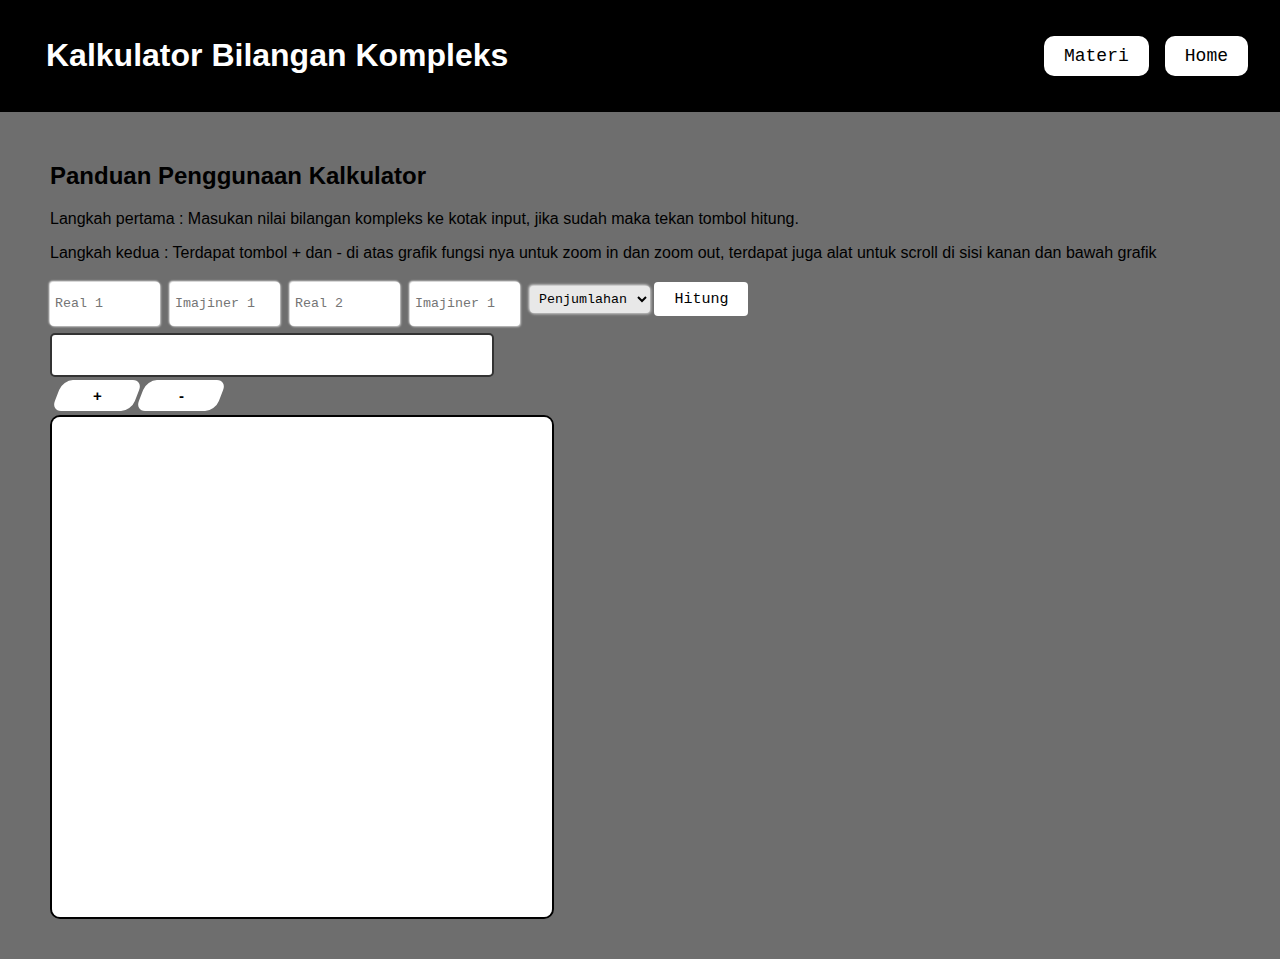
==== index.html @ 8e712b39 "Add files via upload" ====
<!DOCTYPE html>
<html lang="en">
<head>
    <meta charset="UTF-8">
    <meta name="viewport" content="width=device-width, initial-scale=1.0">
    <title>Kalkulator Bilangan Kompleks</title>
    <link rel="stylesheet" href="styles.css">
    <link rel="stylesheet" href="kalkulator.css">
</head>

<body>

    <header style="margin-bottom: 10px;">
        <h1 class="JudulAtas">Kalkulator Bilangan Kompleks</h1>
        <div class="button-container">
          <button class="button" onclick="location.href='Materi.html'">Materi</button>
          <button class="button" onclick="location.href='beranda.html'">Home</button>
        </div>     
    </header>

    <main>
        <section class="panduan-awal">
            <h2>
                Panduan Penggunaan Kalkulator
            </h2>
            <p>
                Langkah pertama     : Masukan nilai bilangan kompleks ke kotak input, jika sudah maka tekan tombol hitung.
            </p>
            <p>
                Langkah kedua       : Terdapat tombol + dan - di atas grafik fungsi nya untuk zoom in dan zoom out, terdapat juga alat untuk scroll di sisi kanan dan bawah grafik
            </p>
        </section>
        
        <section id="calculator">
            <form id="complexCalculator">
                <input placeholder="Real 1" class="input" id="real1" name="real1" type="number" required>
                
                <input placeholder="Imajiner 1" class="input" id="imaginary1" name="imaginary1" type="number" required>
                
                <input placeholder="Real 2" class="input" id="real2" name="real2" type="number" required>
                
                <input placeholder="Imajiner 1" class="input" id="imaginary2" name="imaginary2" type="number" required>
                
                
            <div class="pilihan">
                <select id="operation" class="option" name="operation">
                    <option value="add">Penjumlahan</option>
                    <option value="subtract">Pengurangan</option>
                    <option value="multiply">Perkalian</option>
                    <option value="divide">Pembagian</option>
                </select>
                <button role="button" id="calculateBtn" class="button-name">Hitung</button>
            </div>
              </form>
            <div id="result" class="bgbankai"></div>
            <div class="zoom-button">
              <button id="zoomInBtn" class="button-zoom"> <span class="span-zoom"> + </span>
              </button>
              <button id="zoomOutBtn" class="button-zoom"> <span class="span-zoom"> - </span>
              </button>
            </div>
            <div id="argandContainer" class="bgbankai">
                <canvas id="argandCanvas" width="800" height="800"></canvas>
            </div>
        </section>
    </main>

    <script src="script.js"></script>
</body>
</html>
---- styles.css ----
/* Header Area */
body {
    font-family: Arial, sans-serif;
    margin: 0;
    padding: 0;
    background-color: #6e6e6e;
}


main {
    padding: 20px;
}

section {
    margin-bottom: 20px;
}

.JudulAtas{
  padding-left: 30px;
  color: white;
}

button {
  padding: 10px 20px;
  background-color: rgb(255, 255, 255);
  color: rgb(0, 0, 0);
  border: none;
  cursor: pointer;
  border-radius: 10px;
  
}

.button:hover{
scale: 1.05;
}

/* AREA KALKULATOR*/

   
    
  
       /*Button Hitung*/
    .button-name {
      appearance: none;
      background-color: #ffffff;
      border-radius: 4px;
      border-width: 0;
      box-sizing: border-box;
      color: #000000;
      cursor: pointer;
      display: inline-flex;
      font-family: "JetBrains Mono",monospace;
      height: 34px;
      justify-content: center;
      line-height: 1;
      list-style: none;
      overflow: hidden;
      position: relative;
      text-align: center;
      font-size: 15px;
     }
     
     .button-name:focus {
      box-shadow: #000000 0 0 0 1.5px inset, rgba(45, 35, 66, 0.4) 0 2px 4px, rgba(45, 35, 66, 0.3) 0 7px 13px -3px, #D6D6E7 0 -3px 0 inset;
     }
     
     .button-name:hover {
      box-shadow: rgba(45, 35, 66, 0.3) 0 4px 8px, rgba(45, 35, 66, 0.2) 0 7px 13px -3px, #D6D6E7 0 -3px 0 inset;
      transform: translateY(-2px);
     }
     
     .button-name:active {
      box-shadow: #D6D6E7 0 3px 7px inset;
      transform: translateY(2px);
     }
  
     /*Input Bilangan*/
     .input {
      max-width: 300px;
      min-height: 34px;
      padding: 10px;
      font-family: "JetBrains Mono",monospace;
      outline: none;
      background: #e8e8e8;
      box-shadow: 1px 1px 2px #c8c8c8,
                 -1px -1px 2px #ffffff;
      border: none;
      border-radius: 4px;
      transition: all .5s;
    }
    
    .input:focus {
      background: #e8e8e8;
      box-shadow: inset 3px 3px 5px #dfdfdf,
                inset -3px -3px 5px #ffffff;
    }


    
  header {
    display: flex;
    justify-content: space-between;
    align-items: center;
    padding: 1rem;
    background-color: rgb(0, 0, 0);
    }
  
    /*Background*/
    body {
    min-height: 100%;
    background-image: url('background.jpg');
    background-size: cover;
    background-repeat: no-repeat;
    background-position: center center;
    }
  
    main {
    padding-left: 50px;
    padding-right: 50px;
    }
---- kalkulator.css ----
input[type="number"] {
    width: 100px;
    padding: 5px;
    margin-bottom: 10px;
    float: left;
    margin-right: 10px;
    background-color: #ffffff;
}

select {
    width: 120px;
    padding: 5px;
    margin-bottom: 10px;
}

#result {
    margin-top: 10px;
    padding: 20px;
    border: 2px solid #333;
    border-radius: 5px;
    width: 400px;
}

#argandCanvas {
    border: 5px solid rgb(0, 0, 0); /* Menetapkan border dengan ketebalan 2px dan warna hitam */
}

#argandContainer {
    width: 500px;   /* lebar kontainer*/
    height: 500px;  /* Tinggi kontainer */
    overflow-x: auto; /* Scroll horizontal */
    overflow-y: auto; /* Scroll vertikal */
    border: 2px solid rgb(0, 0, 0); /* Border untuk kanvas */
    margin-bottom: 20px; /* Jarak antara kanvas dan tombol */
    border-radius: 10px;
}
#argandCanvas {
    width: 200%; 
    height: 200%;
    border: 1px;
    overflow-x: auto;
    overflow-y: auto;
}

 /* Bagian Grafik Diagram Argan*/
 /*Button Zoom*/
    .button-zoom {
    background: #ffffff;
    border: none;
    padding: 7px 16px;
    display: inline-block;
    font-size: 15px;
    font-weight: 600;
    width: 80px;
    text-transform: uppercase;
    cursor: pointer;
    transform: skew(-21deg);
    }
  
    .span-zoom {
      display: inline-block;
      transform: skew(21deg);
    }
  
    
  
    .button-zoom:hover {
      color: rgb(0, 162, 255);
    }
  
    .button-zoom:hover::before {
      left: 0;
      right: 0;
      opacity: 1;
    }
    
    .zoom-button {
    padding-left: 7px;
    padding-top: 3px;
    padding-bottom: 4px;
    }
    /*Option*/
  .option {
    font-family: "JetBrains Mono",monospace;
    outline: none;
    background: #e8e8e8;
    box-shadow: 1px 1px 3px #c8c8c8,
               -1px -1px 3px #ffffff;
    border: none;
    border-radius: 4px;
    transition: all .5s;
  }

  .option:focus {
    background: #e8e8e8;
    box-shadow: inset 3px 3px 5px #c8c8c8,
              inset -3px -3px 5px #ffffff;
  }

  /*Background Diagram dan Hasil*/
  .bgbankai {
  background-color: #fff;
  font-family: "JetBrains Mono",monospace;
  }

  .bgdiag {
  background-color: #fff;
  }


  .button-container {
    display: flex;
    align-items: center;
    }
  
    .button {
    margin-right: 1rem;
    font-family: "JetBrains Mono",monospace;
    font-size: 18px;
    }
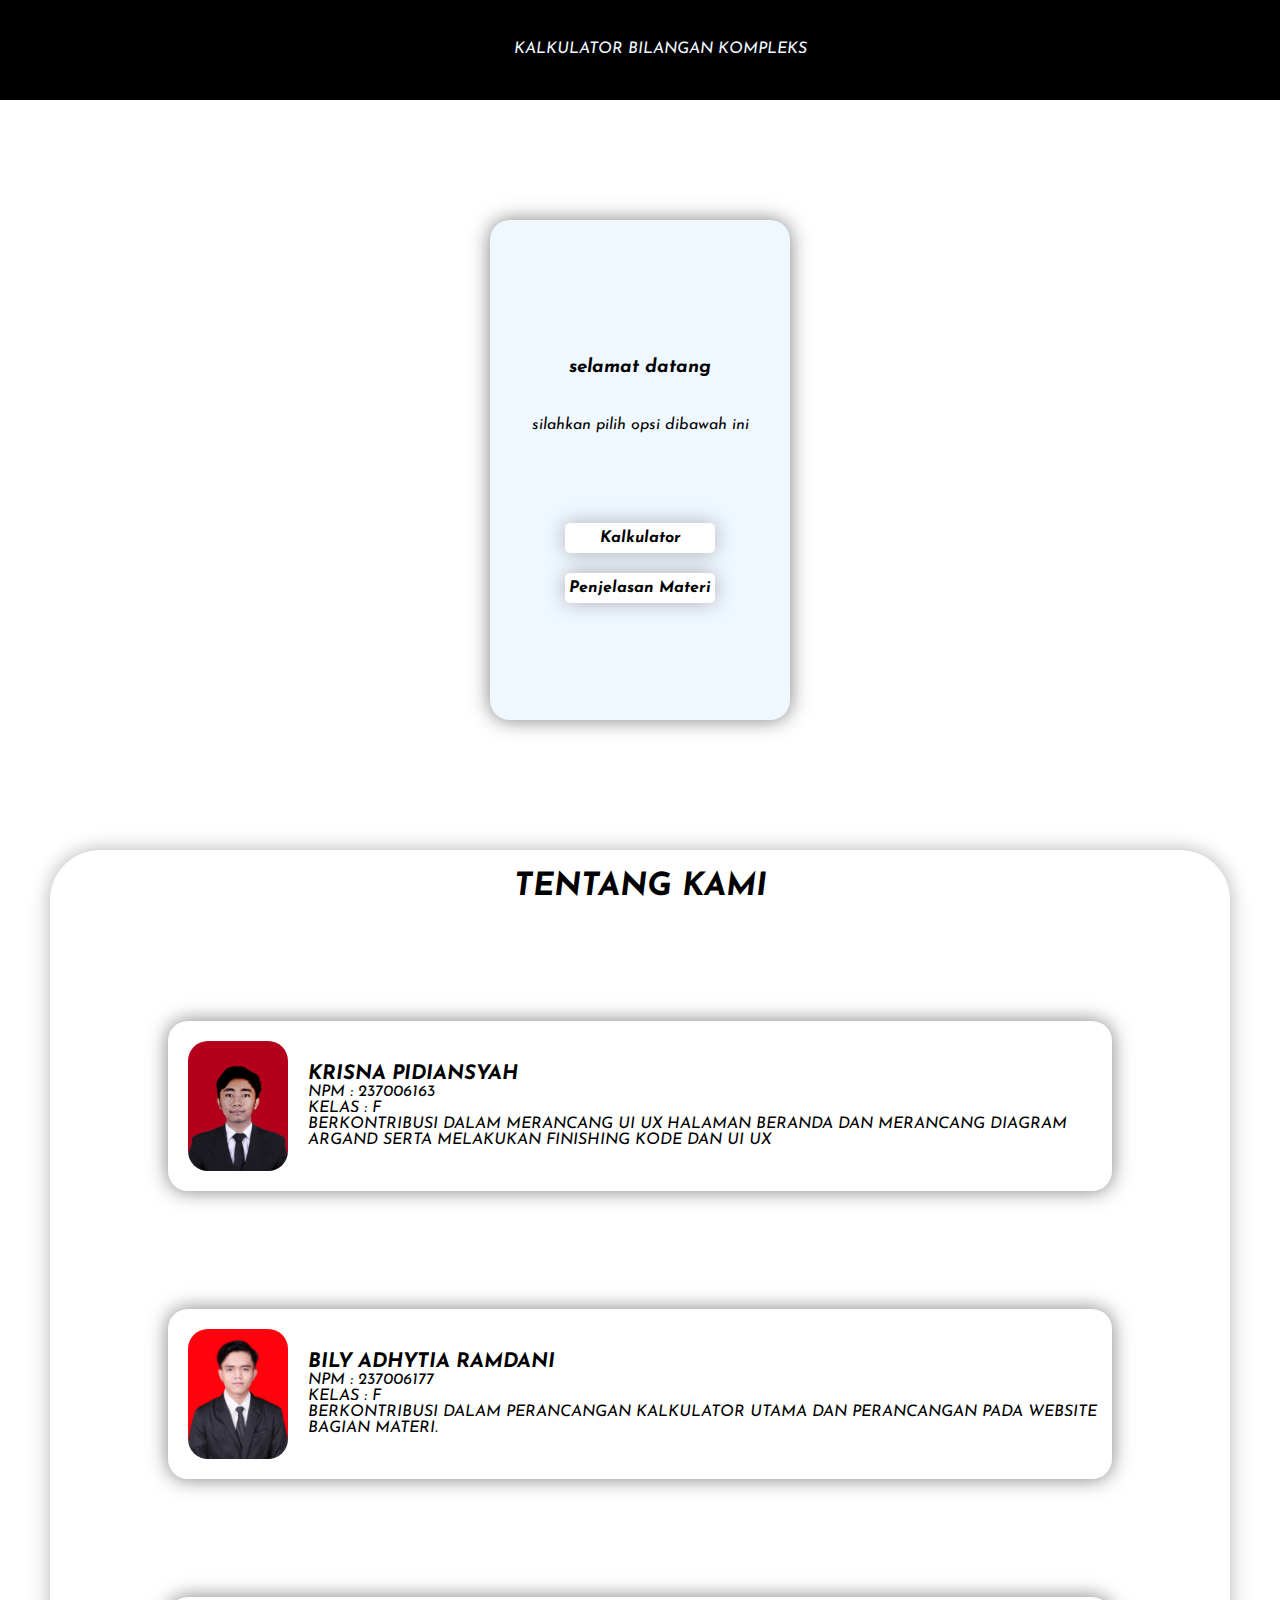
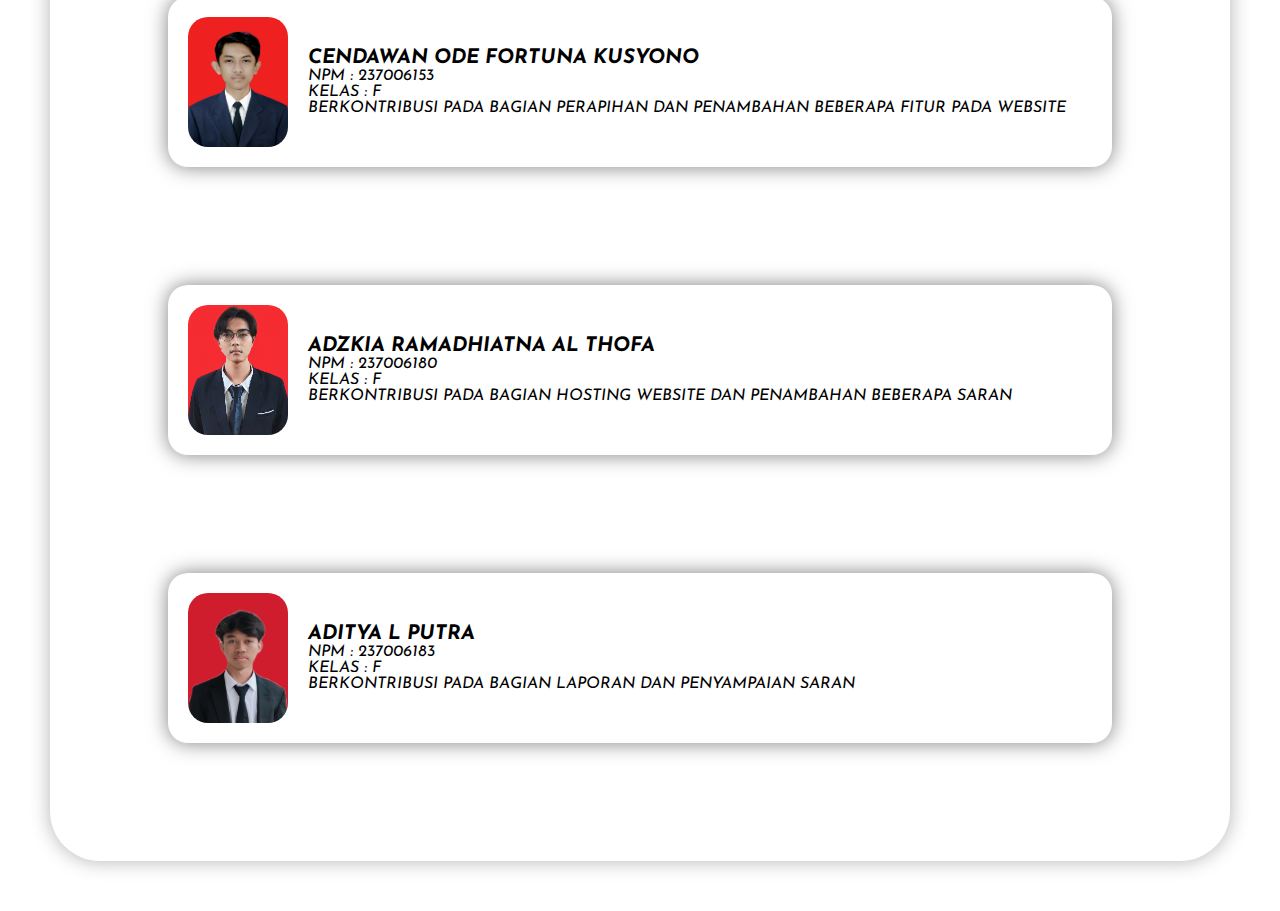
==== commit b8cb16ce: "Add files via upload" ====
--- a/index.html
+++ b/index.html
@@ -2,69 +2,110 @@
 <html lang="en">
 <head>
     <meta charset="UTF-8">
+    <meta http-equiv="X-UA-Compatible" content="IE=edge">
     <meta name="viewport" content="width=device-width, initial-scale=1.0">
-    <title>Kalkulator Bilangan Kompleks</title>
-    <link rel="stylesheet" href="styles.css">
-    <link rel="stylesheet" href="kalkulator.css">
+    <title>Document</title>
+    <link rel="stylesheet" href="halaman-utama.css">
 </head>
+<body>
+    
+    <main>
+        <div class="navigasi">
+            <div class="container1">
+                <div class="judul-navigasi1">
+                    <p>KALKULATOR BILANGAN KOMPLEKS</p>
+            </div>
+            </div>
+            
+        </div>
+        <div class="bagian1">
+            <div class="isi-konten">
+                <div class="dalam-konten">
+                    <div class="borderan"></div>
+                    <div  class="konten">
+                            <h3>selamat datang</h3>
+                            <p>silahkan pilih opsi dibawah ini</p>
+                            <a href="kalkulator.html">Kalkulator</a>
+                            <a href="Materi.html">Penjelasan Materi</a>
+                                             
+                    </div>                    
+                </div>
+            </div>
+        </div>
+        <div class="bagian2">
+            <div class="dalam-konten">
+                <div class="judul-awal">
+                    <h1> TENTANG KAMI</h1>
 
-<body>
+                </div>
+                <div  class="biodata">
+                    <div class="kanvas-foto">
+                        <img src="1.jpeg" alt="" class="gambar1">
+                    </div>
+                    <div class="informasi-data">
+                        <h3>KRISNA PIDIANSYAH</h3>
+                        <p>NPM : 237006163 <br> KELAS : F <br>BERKONTRIBUSI DALAM MERANCANG UI UX HALAMAN BERANDA DAN MERANCANG DIAGRAM ARGAND SERTA MELAKUKAN FINISHING KODE DAN UI UX </p>
+                    </div>
+                    
+                </div>
 
-    <header style="margin-bottom: 10px;">
-        <h1 class="JudulAtas">Kalkulator Bilangan Kompleks</h1>
-        <div class="button-container">
-          <button class="button" onclick="location.href='Materi.html'">Materi</button>
-          <button class="button" onclick="location.href='beranda.html'">Home</button>
-        </div>     
-    </header>
+                <div  class="biodata">
+                    <div class="kanvas-foto">
+                        <img src="2.jpg" alt="" class="gambar1">
+                    </div>
+                    
+                    <div class="informasi-data">
+                        <h3>BILY ADHYTIA RAMDANI</h3>
+                    <p>NPM : 237006177 <br> KELAS : F <br>BERKONTRIBUSI DALAM PERANCANGAN KALKULATOR UTAMA DAN PERANCANGAN PADA WEBSITE BAGIAN MATERI.</p>
+                    </div>
+                    
+                    
+                    
+                </div>
 
-    <main>
-        <section class="panduan-awal">
-            <h2>
-                Panduan Penggunaan Kalkulator
-            </h2>
-            <p>
-                Langkah pertama     : Masukan nilai bilangan kompleks ke kotak input, jika sudah maka tekan tombol hitung.
-            </p>
-            <p>
-                Langkah kedua       : Terdapat tombol + dan - di atas grafik fungsi nya untuk zoom in dan zoom out, terdapat juga alat untuk scroll di sisi kanan dan bawah grafik
-            </p>
-        </section>
-        
-        <section id="calculator">
-            <form id="complexCalculator">
-                <input placeholder="Real 1" class="input" id="real1" name="real1" type="number" required>
-                
-                <input placeholder="Imajiner 1" class="input" id="imaginary1" name="imaginary1" type="number" required>
-                
-                <input placeholder="Real 2" class="input" id="real2" name="real2" type="number" required>
-                
-                <input placeholder="Imajiner 1" class="input" id="imaginary2" name="imaginary2" type="number" required>
-                
-                
-            <div class="pilihan">
-                <select id="operation" class="option" name="operation">
-                    <option value="add">Penjumlahan</option>
-                    <option value="subtract">Pengurangan</option>
-                    <option value="multiply">Perkalian</option>
-                    <option value="divide">Pembagian</option>
-                </select>
-                <button role="button" id="calculateBtn" class="button-name">Hitung</button>
+                <div  class="biodata">
+                    <div class="kanvas-foto">
+                        <img src="3.jpg" alt="" class="gambar1">
+                    </div>
+                    
+                    <div class="informasi-data">
+                        <h3>CENDAWAN ODE FORTUNA KUSYONO</h3>
+                        <p>NPM : 237006153 <br> KELAS : F <br>BERKONTRIBUSI PADA BAGIAN PERAPIHAN DAN PENAMBAHAN BEBERAPA FITUR PADA WEBSITE</p>
+                    </div>
+                    
+                    
+                    
+                </div>
+
+                <div  class="biodata">
+                    <div class="kanvas-foto">
+                        <img src="4.jpeg" alt="" class="gambar1">
+                    </div>
+                    
+                    <div class="informasi-data">
+                        <h3>ADZKIA RAMADHIATNA AL THOFA</h3>
+                        <p>NPM : 237006180 <br> KELAS : F <br>BERKONTRIBUSI PADA BAGIAN HOSTING WEBSITE DAN PENAMBAHAN BEBERAPA SARAN</p>
+                    </div>
+                    
+                    
+                    
+                </div>
+
+                <div  class="biodata">
+                    <div class="kanvas-foto">
+                        <img src="5.jpeg" alt="" class="gambar1">
+                    </div>
+                    
+                    <div class="informasi-data">
+                        <h3>ADITYA L PUTRA</h3>
+                        <p>NPM : 237006183 <br> KELAS : F <br>BERKONTRIBUSI PADA BAGIAN LAPORAN DAN PENYAMPAIAN SARAN</p>
+                    </div>
+                    
+                    
+                    
+                </div>
             </div>
-              </form>
-            <div id="result" class="bgbankai"></div>
-            <div class="zoom-button">
-              <button id="zoomInBtn" class="button-zoom"> <span class="span-zoom"> + </span>
-              </button>
-              <button id="zoomOutBtn" class="button-zoom"> <span class="span-zoom"> - </span>
-              </button>
-            </div>
-            <div id="argandContainer" class="bgbankai">
-                <canvas id="argandCanvas" width="800" height="800"></canvas>
-            </div>
-        </section>
+        </div>
     </main>
-
-    <script src="script.js"></script>
 </body>
 </html>
--- a/halaman-utama.css
+++ b/halaman-utama.css
@@ -0,0 +1,229 @@
+@font-face{
+    font-family: Josefin;
+    src: url(JosefinSans-Italic-VariableFont_wght.ttf);
+}
+body{
+    margin: 0;
+}
+
+main{
+    display: grid;
+    max-width: 100%;
+    overflow: hidden;
+    background-color: rgb(255, 255, 255);
+    margin: 0 auto;
+    grid-template-columns: repeat(auto-fit, minmax(50px), 1fr);
+}
+
+/*----------------------------------11111111111------------------------------------------*/
+.navigasi{
+    background-color: black;
+    padding: 20px;
+    width: 100%;
+    height: 60px;
+    overflow: hidden;
+    display: flex;
+    justify-content: center;
+    align-items: center;
+}
+
+/*-------------------------*/
+.judul-navigasi1 p{
+    color: aliceblue;
+    margin: 0;
+    text-align: center;
+    font-family: Josefin;
+}
+
+/*-------------------------*/
+
+.container1{
+    height: 18px;
+    align-items: center;
+}
+
+/*-------------------------------------2222222222---------------------------------------*/
+.bagian1{
+    background-image: url("https://4kwallpapers.com/images/wallpapers/blue-aesthetic-1920x1200-12656.jpg");
+    background-repeat: no-repeat;
+    background-size: cover;
+    margin: 0 auto;
+    margin-bottom: 0;
+    width: 100%;
+    height: auto;
+    display: flow-root;
+    border-bottom-left-radius: 20px;
+    border-bottom-right-radius: 20px;
+    background-position: center;
+}
+
+/*-------------------------*/
+.isi-konten{
+    justify-content: center;
+    width: 100%;
+    height: 700px;
+    display: flex;
+}
+
+.dalam-konten{
+    height: auto;
+    width: 100%;
+    float: right;
+    overflow: hidden;
+}
+
+.isi-konten .borderan{
+    height: 100px;
+    width: 100%;
+    border-radius: 30px;
+    margin: 10px;
+    overflow: hidden;
+}
+
+.ke1{
+    overflow: hidden;
+}
+
+.konten{
+    background-color: aliceblue;
+    width: 300px;
+    height: 500px;
+    border-radius: 20px;
+    overflow: hidden;
+    justify-self: right;
+    margin: 0 auto;
+    box-shadow: 0px 0px 20px rgba(0, 0, 0, 0.5);
+    display: flex;
+    flex-direction: column;
+    align-items: center;
+    justify-content: center;
+}
+
+.konten h3{
+    margin: 20px 0;
+    color: rgb(0, 0, 0);
+    font-family: Josefin;
+}
+
+.konten p{
+    margin: 20px 0;
+    color: rgb(0, 0, 0);
+    font-family: Josefin;
+    padding-bottom: 50px;
+    text-align: center;
+}
+
+.konten a{
+    color: black;
+    font-family: Josefin;
+    display: flex;
+    align-items: center;
+    justify-content: center;
+    margin-top: 20px;
+    background-color: rgb(255, 255, 255);
+    border-radius: 5px;
+    width: 150px;
+    height: 30px;
+    box-shadow: 0px 0px 20px rgba(0, 0, 0, 0.3);
+    text-decoration: none;
+    text-align: center;
+    font-weight: bold;
+}
+
+/*--------------------------------33333333333333--------------------------------------------*/
+.bagian2{
+    width: auto;
+    background-color: rgb(255, 255, 255);
+    margin: 50px;
+    border-radius: 50px;
+    box-shadow: 0px 0px 20px rgba(0, 0, 0, 0.3);
+}
+
+/*-------------------*/
+.judul-awal{
+    margin: 20px auto;
+}
+
+.judul-awal h1{
+    font-family: Josefin;
+    font-weight: bold;
+    margin-bottom: 100px;
+    text-align: center;
+    font-size: 800;
+}
+
+/*-------------------*/
+
+.biodata {
+    display: flex;
+    flex-wrap: wrap; 
+    border-radius: 20px;
+    overflow: hidden;
+    margin: 10%;
+    box-shadow: 0px 0px 20px rgba(0, 0, 0, 0.5);
+    padding: 10px;
+    align-items: center;
+}
+
+.kanvas-foto {
+    width: 100px;
+    height: 130px;
+    overflow: hidden;
+    margin: 10px;
+}
+
+.informasi-data {
+    padding: 0;
+    margin-left: 10px;
+    flex: 1;
+    min-width: 250px;
+}
+
+.gambar1 {
+    width: 100%;
+    height: 100%;
+    border-radius: 20px;
+}
+
+.biodata h1, .biodata h3, .biodata p {
+    font-family: Josefin;
+    margin: 0;
+}
+
+.biodata h1 {
+    font-size: 24px;
+}
+
+.biodata h3 {
+    font-size: 20px;
+}
+
+@media (max-width: 768px) {
+    main {
+        grid-template-columns: 1fr;
+    }
+
+    .bagian1 {
+        height: auto;
+    }
+
+    .konten {
+        width: 80%;
+    }
+
+    .bagian2 {
+        margin: 20px;
+    }
+
+    .biodata {
+        flex-direction: column;
+    }
+
+    .biodata .kanvas-foto {
+        margin: 10px auto;
+    }
+
+    .biodata .informasi-data {
+        margin: 10px auto;
+    }
+}
